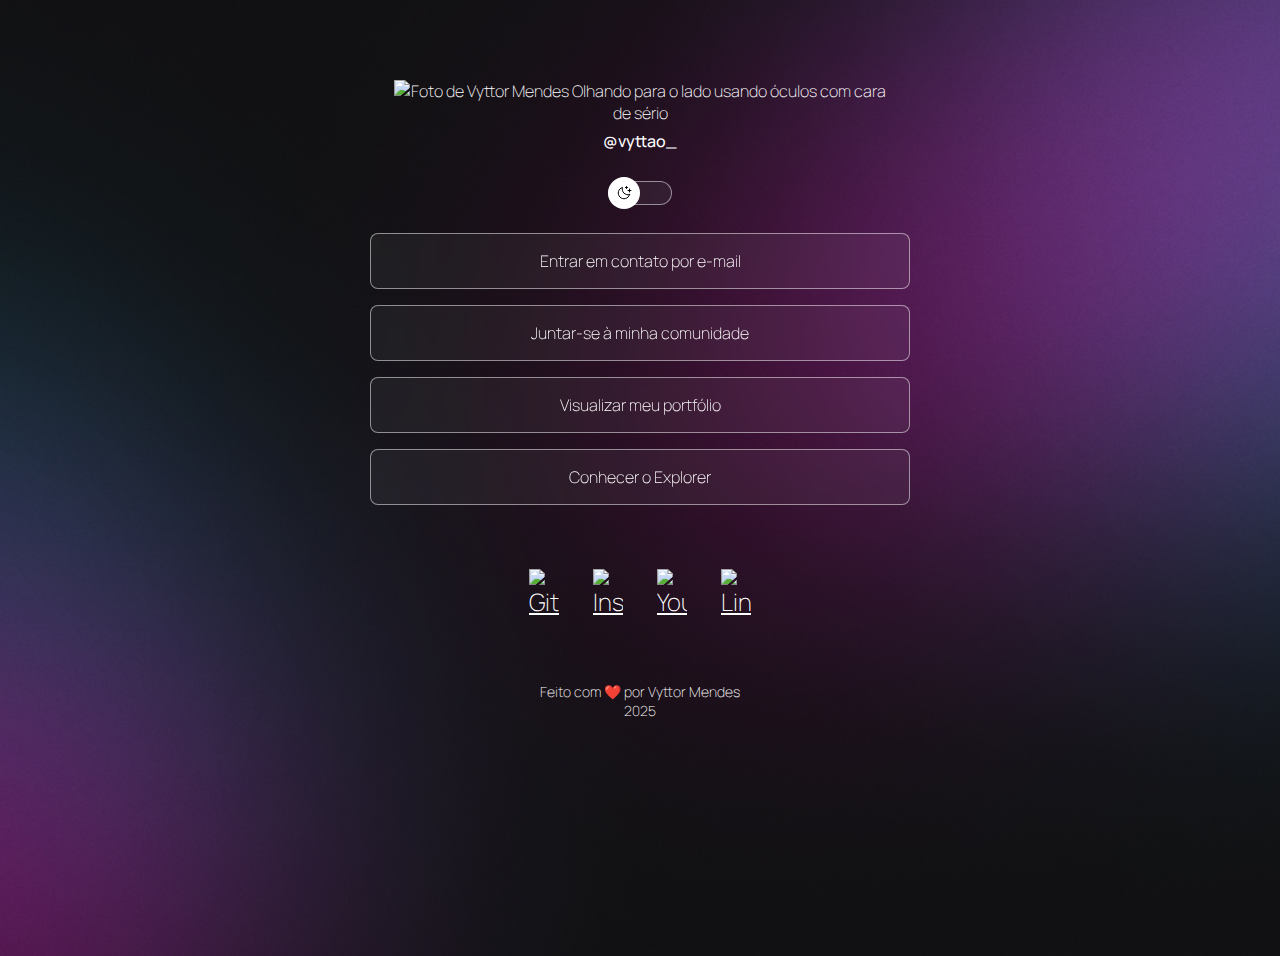
==== Index.html @ 7a214cd4 "adiconado o svg dos ícones" ====
<!DOCTYPE html>
<html lang="pt-br" > 
<head>

    <link rel="preconnect" href="https://fonts.googleapis.com">
    <link rel="preconnect" href="https://fonts.gstatic.com" crossorigin>
    <link href="https://fonts.googleapis.com/css2?family=DM+Sans:ital,opsz,wght@0,9..40,100..1000;1,9..40,100..1000&family=Manrope&display=swap" rel="stylesheet">
        <meta name="viewport" content="width=device-width, initial-scale=1.0">
    <title>DevLinks</title>
    <link rel="stylesheet" href="style.css">
</head>
<body>

 <div id="container">
    <div id="profile">
        
        <img src="assets/Foto-Vyttor.svg" alt="Foto de Vyttor Mendes Olhando para o lado usando óculos com cara de sério"> 
        <p>@vyttao_</p>
    </div>

<div id="switch" onclick="toggleMode()">
    <span></span><button></button></div>

    <ul>
        <li>
            <a target="_blank" href="mailto:vyector@gmail.com">Entrar em contato por e-mail</a>
        </li>
        <li>
            <a target="_blank" href="https://discord.gg/vNrfuRQePe">Juntar-se à minha comunidade</a>
        </li>
        <li>
            <a target="_blank" href="https://github.com/Vyttorq">Visualizar meu portfólio</a>
        </li>
        <li>
            <a target="_blank" href="https://rocketseat.com.br/explorer">Conhecer o Explorer</a>
    
        </li>
    </ul>
<div id="social-links">
    <a href="https://github.com/Vyttorq" target="_blank">
        <img src="assets/ionicons/logo-github.svg" alt="GitHub" width="30px">
    </a>
    <a href="https://www.instagram.com/vyttao_?igsh=eW91Ym1yejI0ZWZt" target="_blank">
        <img src="assets/ionicons/logo-instagram.svg" alt="Instagram" width="30px">
    </a>
    <a href="https://www.youtube.com/@vyttormendes2122" target="_blank">
        <img src="assets/ionicons/logo-youtube.svg" alt="YouTube" width="30px">
    </a>
    <a href="https://www.linkedin.com/in/vyttormendes" target="_blank">
        <img src="assets/ionicons/logo-linkedin.svg" alt="LinkedIn" width="30px">
    </a>
</div>

<footer id=final>
    <p>Feito com ❤️ por Vyttor Mendes</p>
    <p>2025</p>
</footer>
</div>

<script type="module" src="https://unpkg.com/ionicons@7.1.0/dist/ionicons/ionicons.esm.js"></script>
<script nomodule src="https://unpkg.com/ionicons@7.1.0/dist/ionicons/ionicons.js"></script>
<link rel="stylesheet" href="https://cdnjs.cloudflare.com/ajax/libs/ionicons/5.5.2/css/ionicons.min.css">
<script type="module" src="https://unpkg.com/ionicons@7.1.0/dist/ionicons/ionicons.esm.js"></script>
<script nomodule src="https://unpkg.com/ionicons@7.1.0/dist/ionicons/ionicons.js"></script>
<script type="module" src="assets/ionicons/ionicons.esm.js"></script>
<script nomodule src="assets/ionicons/ionicons.js"></script>
<script src="./script.js"></script>
</body>
</html>
---- style.css ----
* {
    margin: 0;
    padding: 0;
    box-sizing: border-box;
}

:root {
    --text-color: white;
    --bg-url: url(assets/bg-mobile.jpg) ;
    --stroke-color: rgba(255, 255, 255, 0.5);
    --surface-color: rgba(255, 255, 255, 0.05);
    --surface-color-hover: rgba(0, 0, 0, 0.02);
    --highlight-color: rgba(255, 255, 255, 0.2);
--switch-bg-url: url(assets/moon-stars.svg);

}


.light {
    --text-color: black;
    --bg-url: url(assets/bg-mobile-light.jpg) ;
    --stroke-color: rgba(0, 0, 0, 0.5);
    --surface-color: rgba(0, 0, 0, 0.05);
    --surface-color-hover: rgba(0, 0, 0, 0.02);
    --highlight-color: rgba(0, 0, 0, 0.2);
    --switch-bg-url: url(assets/sun.svg);
}
    

body {
    background: var(--bg-url);
    background-size: cover;
    background-repeat: no-repeat;
height: 100vh;
transition: background 0.2s ease-in-out, color 0.2s ease-in-out;
}

body * {
    color: var(--text-color);
    font-family: "Manrope", serif;
    font-optical-sizing: auto;
    font-weight: 100;
    font-style: normal;
  }

#container {
    width: 100%;
    max-width: 588px;
    margin:  56px auto;

padding: 0 24px;

}

ion-icon {
    font-size: 24px;
    color: white;
}


#profile {
    text-align: center;
    padding: 24px;
    

}

#profile img {
width: 112px;

}

#profile p {
    margin-top:  5px;
    

}

#profile p {
    font-weight: 500;
    font-size: 16px;
    line-height: 24px;

}


    #switch {
        position: relative;
margin: 04px auto;
        width: 64px;
    }


#switch button {
    width: 32px;
    height: 32px;
    background: white var(--switch-bg-url) no-repeat center; 
border: 0;
border-radius: 50%;
position: absolute;
top: 50%;
left: 0;
transform: translateY(-50%);
z-index: 1;
transition: left 0.2s ease-in-out, background 0.2s ease-in-out, outline 0.2s ease-in-out;

animation: slide-out 0.2s ;
}

#switch span {
display: block;   
     width: 64px;
    height: 24px;

    background: var(--surface-color);
   backdrop-filter: blur(4px);
    border: var(--stroke-color) 1px solid;
border-radius: 9999px;


}


.light #switch button {
animation: slide-in 0.2s forwards;

}

#switch button:hover {
    outline: 8px solid var(--highlight-color);
}



ul  {
list-style: none;

display: flex;

padding: 24px 0 ;
gap: 16px;
flex-direction:    column;     }
    


ul li a{
    display: flex;
    
  justify-content: center;
  align-items: center;

  padding: 16px 24px;
 
transition: background 0.2s;

 text-decoration: none;
  background: var(--surface-color);
  border-radius: 8px;
  backdrop-filter: blur(4px);
  border: 1px solid var(--stroke-color);
}   

ul li a:hover {

    background:  var(--surface-color-hover);
    border: var(--text-color) 1.5px solid;

}

#social-links {
    display: flex;
    gap: 2px    ;
    padding: 24px 0  ;
    font-size: 24px;
    justify-content: center;
}

#social-links a{

display: flex;
align-items: center;
justify-content: center;
padding: 16px ;
border-radius: 50%;
transition: background 0.2s;
}

#social-links a:hover {

background: var(--highlight-color);

}

#final {
    text-align: center;
    padding: 24px 0;
    font-size: 14px;
}

@media (min-width: 700px) {
    :root  {
        --bg-url: url(assets/bg-desktop.jpg);
    }

    .light {
        --bg-url: url(assets/bg-desktop-light.jpg);
    }
}


@keyframes slide-in {
    from {
        left: 0;
    }
    to {
        left: 50%;
    }
}

@keyframes slide-out {
    from {
        left: 50%;
    }
    to {
        left: 0;
    }
}
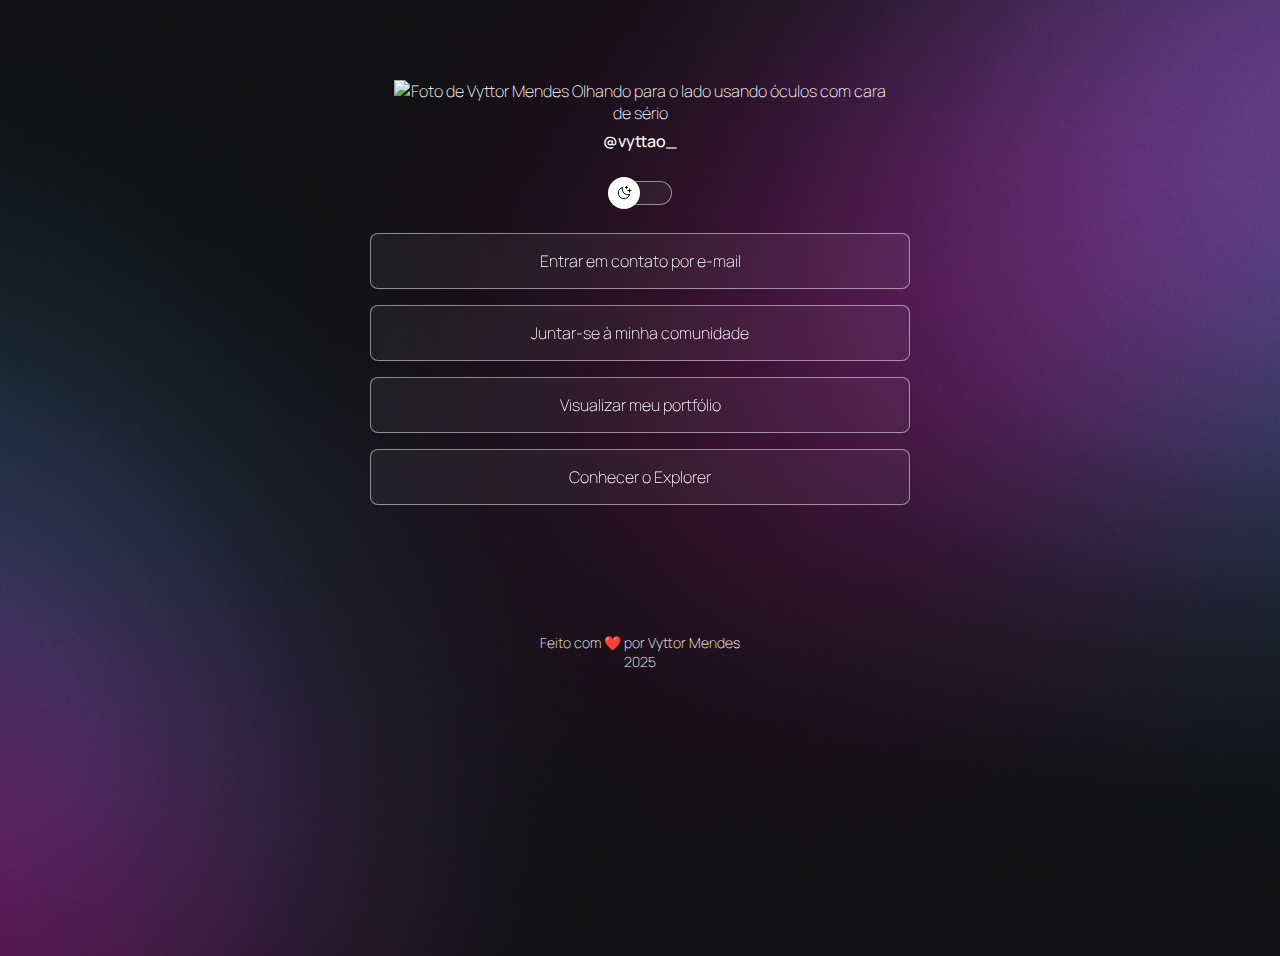
==== commit 13eb73b8: "logos" ====
--- a/Index.html
+++ b/Index.html
@@ -37,18 +37,10 @@
         </li>
     </ul>
 <div id="social-links">
-    <a href="https://github.com/Vyttorq" target="_blank">
-        <img src="assets/ionicons/logo-github.svg" alt="GitHub" width="30px">
-    </a>
-    <a href="https://www.instagram.com/vyttao_?igsh=eW91Ym1yejI0ZWZt" target="_blank">
-        <img src="assets/ionicons/logo-instagram.svg" alt="Instagram" width="30px">
-    </a>
-    <a href="https://www.youtube.com/@vyttormendes2122" target="_blank">
-        <img src="assets/ionicons/logo-youtube.svg" alt="YouTube" width="30px">
-    </a>
-    <a href="https://www.linkedin.com/in/vyttormendes" target="_blank">
-        <img src="assets/ionicons/logo-linkedin.svg" alt="LinkedIn" width="30px">
-    </a>
+    <a href="https://github.com/Vyttorq" target="_blank"> <ion-icon name="logo-github"></ion-icon> </a>
+    <a href="https://www.instagram.com/vyttao_?igsh=eW91Ym1yejI0ZWZt" target="_blank"><ion-icon name="logo-instagram"></ion-icon></a>
+    <a href="https://www.youtube.com/@vyttormendes2122" target="_blank"><ion-icon name="logo-youtube"></ion-icon></a>
+    <a href="https://www.linkedin.com/in/vyttormendes" target="_blank"><ion-icon name="logo-linkedin"></ion-icon></a>    </a>
 </div>
 
 <footer id=final>
@@ -56,14 +48,7 @@
     <p>2025</p>
 </footer>
 </div>
-
-<script type="module" src="https://unpkg.com/ionicons@7.1.0/dist/ionicons/ionicons.esm.js"></script>
-<script nomodule src="https://unpkg.com/ionicons@7.1.0/dist/ionicons/ionicons.js"></script>
-<link rel="stylesheet" href="https://cdnjs.cloudflare.com/ajax/libs/ionicons/5.5.2/css/ionicons.min.css">
-<script type="module" src="https://unpkg.com/ionicons@7.1.0/dist/ionicons/ionicons.esm.js"></script>
-<script nomodule src="https://unpkg.com/ionicons@7.1.0/dist/ionicons/ionicons.js"></script>
-<script type="module" src="assets/ionicons/ionicons.esm.js"></script>
-<script nomodule src="assets/ionicons/ionicons.js"></script>
-<script src="./script.js"></script>
-</body>
+<script type="module" src="https://cdn.jsdelivr.net/npm/ionicons@7.1.0/dist/ionicons/ionicons.esm.js"></script>
+ <script nomodule src="https://cdn.jsdelivr.net/npm/ionicons@7.1.0/dist/ionicons/ionicons.js"></script>
+  </body>
 </html>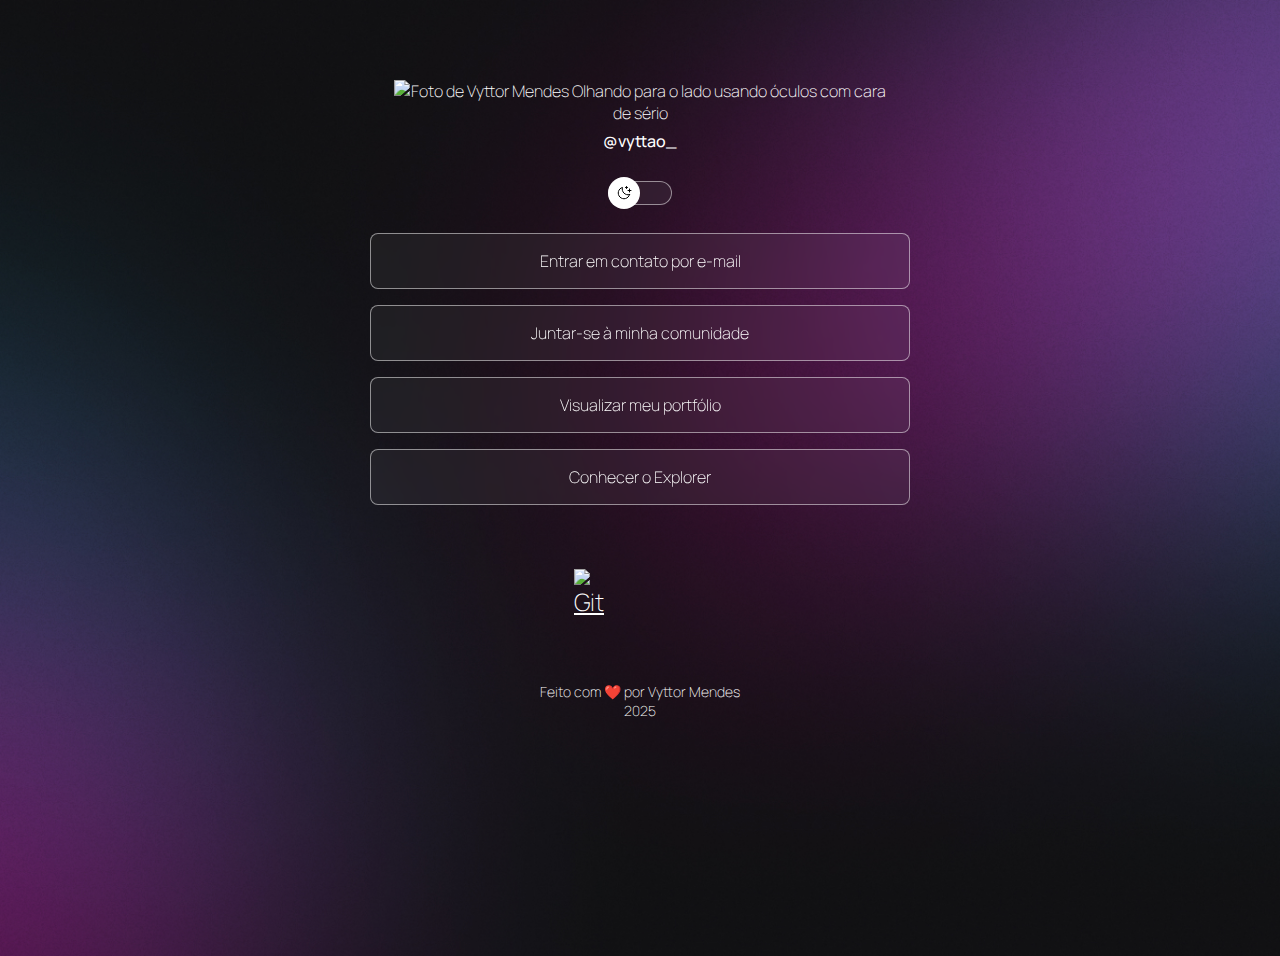
==== commit ca5c83ba: "github" ====
--- a/Index.html
+++ b/Index.html
@@ -37,8 +37,9 @@
         </li>
     </ul>
 <div id="social-links">
-    <a href="https://github.com/Vyttorq" target="_blank"> <ion-icon name="logo-github"></ion-icon> </a>
-    <a href="https://www.instagram.com/vyttao_?igsh=eW91Ym1yejI0ZWZt" target="_blank"><ion-icon name="logo-instagram"></ion-icon></a>
+    <a href="https://github.com/Vyttorq" target="_blank">
+        <img src="assets/ionicons/logo-github.svg" alt="GitHub" width="30px">
+    </a>    <a href="https://www.instagram.com/vyttao_?igsh=eW91Ym1yejI0ZWZt" target="_blank"><ion-icon name="logo-instagram"></ion-icon></a>
     <a href="https://www.youtube.com/@vyttormendes2122" target="_blank"><ion-icon name="logo-youtube"></ion-icon></a>
     <a href="https://www.linkedin.com/in/vyttormendes" target="_blank"><ion-icon name="logo-linkedin"></ion-icon></a>    </a>
 </div>
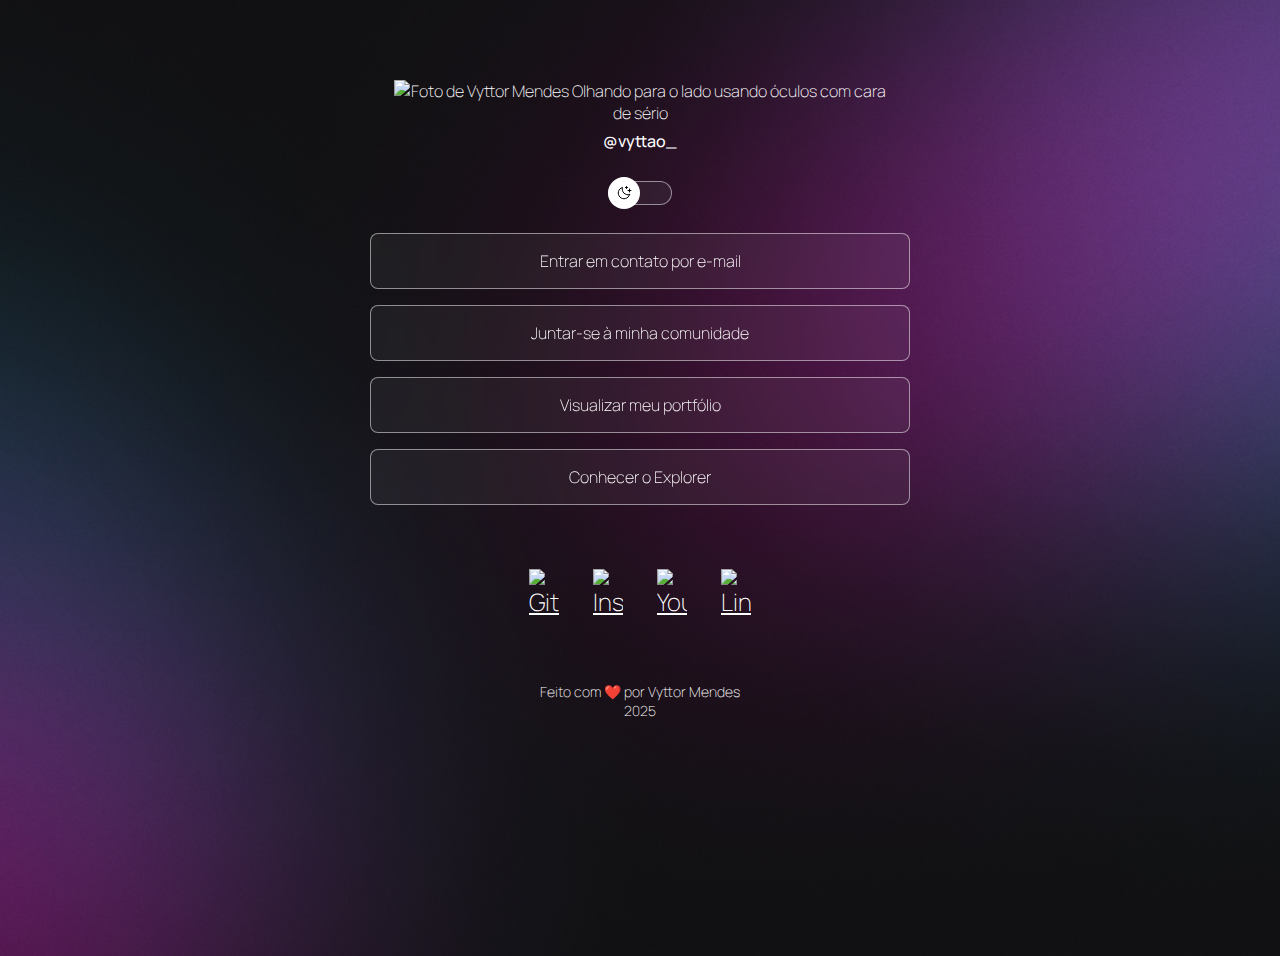
==== commit 0d51b186: "Commit arquivos locais" ====
--- a/Index.html
+++ b/Index.html
@@ -39,17 +39,21 @@
 <div id="social-links">
     <a href="https://github.com/Vyttorq" target="_blank">
         <img src="assets/ionicons/logo-github.svg" alt="GitHub" width="30px">
-    </a>    <a href="https://www.instagram.com/vyttao_?igsh=eW91Ym1yejI0ZWZt" target="_blank"><ion-icon name="logo-instagram"></ion-icon></a>
-    <a href="https://www.youtube.com/@vyttormendes2122" target="_blank"><ion-icon name="logo-youtube"></ion-icon></a>
-    <a href="https://www.linkedin.com/in/vyttormendes" target="_blank"><ion-icon name="logo-linkedin"></ion-icon></a>    </a>
-</div>
+    </a>
+    <a href="https://www.instagram.com/vyttao_?igsh=eW91Ym1yejI0ZWZt" target="_blank">
+        <img src="assets/ionicons/logo-instagram.svg" alt="Instagram" width="30px">
+    </a>
+    <a href="https://www.youtube.com/@vyttormendes2122" target="_blank">
+        <img src="assets/ionicons/logo-youtube.svg" alt="YouTube" width="30px">
+    </a>
+    <a href="https://www.linkedin.com/in/vyttormendes" target="_blank">
+        <img src="assets/ionicons/logo-linkedin.svg" alt="LinkedIn" width="30px">
+    </a></div>
 
 <footer id=final>
     <p>Feito com ❤️ por Vyttor Mendes</p>
     <p>2025</p>
 </footer>
 </div>
-<script type="module" src="https://cdn.jsdelivr.net/npm/ionicons@7.1.0/dist/ionicons/ionicons.esm.js"></script>
- <script nomodule src="https://cdn.jsdelivr.net/npm/ionicons@7.1.0/dist/ionicons/ionicons.js"></script>
   </body>
 </html>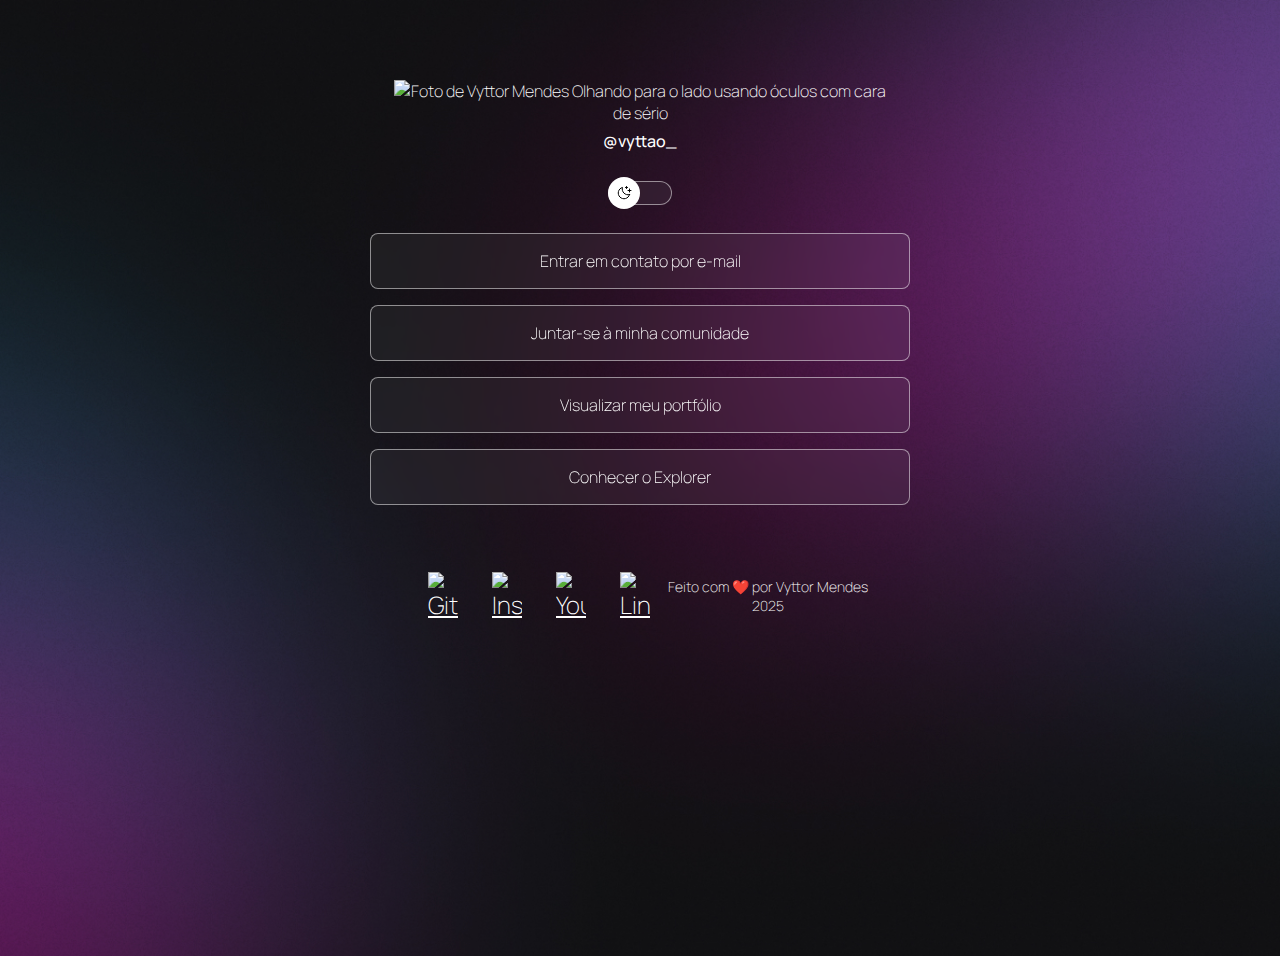
==== commit f86a5089: "alteração" ====
--- a/Index.html
+++ b/Index.html
@@ -48,8 +48,7 @@
     </a>
     <a href="https://www.linkedin.com/in/vyttormendes" target="_blank">
         <img src="assets/ionicons/logo-linkedin.svg" alt="LinkedIn" width="30px">
-    </a></div>
-
+    </a>
 <footer id=final>
     <p>Feito com ❤️ por Vyttor Mendes</p>
     <p>2025</p>
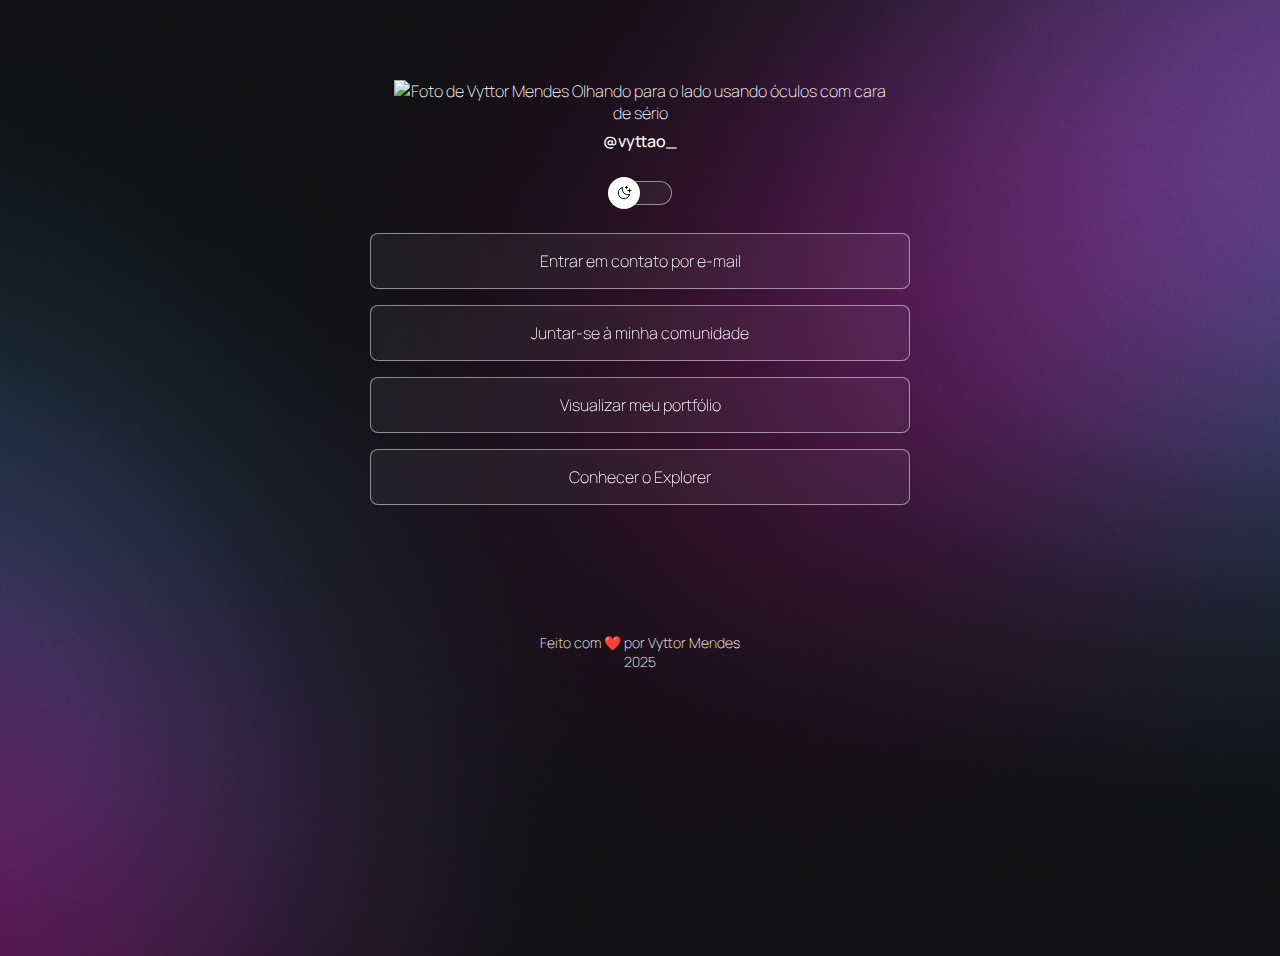
==== commit 1b03ab2b: "recarregar" ====
--- a/Index.html
+++ b/Index.html
@@ -1,58 +1,57 @@
 <!DOCTYPE html>
-<html lang="pt-br" > 
-<head>
-
-    <link rel="preconnect" href="https://fonts.googleapis.com">
-    <link rel="preconnect" href="https://fonts.gstatic.com" crossorigin>
-    <link href="https://fonts.googleapis.com/css2?family=DM+Sans:ital,opsz,wght@0,9..40,100..1000;1,9..40,100..1000&family=Manrope&display=swap" rel="stylesheet">
-        <meta name="viewport" content="width=device-width, initial-scale=1.0">
-    <title>DevLinks</title>
-    <link rel="stylesheet" href="style.css">
-</head>
-<body>
-
- <div id="container">
-    <div id="profile">
-        
-        <img src="assets/Foto-Vyttor.svg" alt="Foto de Vyttor Mendes Olhando para o lado usando óculos com cara de sério"> 
-        <p>@vyttao_</p>
-    </div>
-
-<div id="switch" onclick="toggleMode()">
-    <span></span><button></button></div>
-
-    <ul>
-        <li>
-            <a target="_blank" href="mailto:vyector@gmail.com">Entrar em contato por e-mail</a>
-        </li>
-        <li>
-            <a target="_blank" href="https://discord.gg/vNrfuRQePe">Juntar-se à minha comunidade</a>
-        </li>
-        <li>
-            <a target="_blank" href="https://github.com/Vyttorq">Visualizar meu portfólio</a>
-        </li>
-        <li>
-            <a target="_blank" href="https://rocketseat.com.br/explorer">Conhecer o Explorer</a>
-    
-        </li>
-    </ul>
-<div id="social-links">
-    <a href="https://github.com/Vyttorq" target="_blank">
-        <img src="assets/ionicons/logo-github.svg" alt="GitHub" width="30px">
-    </a>
-    <a href="https://www.instagram.com/vyttao_?igsh=eW91Ym1yejI0ZWZt" target="_blank">
-        <img src="assets/ionicons/logo-instagram.svg" alt="Instagram" width="30px">
-    </a>
-    <a href="https://www.youtube.com/@vyttormendes2122" target="_blank">
-        <img src="assets/ionicons/logo-youtube.svg" alt="YouTube" width="30px">
-    </a>
-    <a href="https://www.linkedin.com/in/vyttormendes" target="_blank">
-        <img src="assets/ionicons/logo-linkedin.svg" alt="LinkedIn" width="30px">
-    </a>
-<footer id=final>
-    <p>Feito com ❤️ por Vyttor Mendes</p>
-    <p>2025</p>
-</footer>
-</div>
-  </body>
-</html>+ <html lang="pt-br" > 
+ <head>
+ 
+     <link rel="preconnect" href="https://fonts.googleapis.com">
+     <link rel="preconnect" href="https://fonts.gstatic.com" crossorigin>
+     <link href="https://fonts.googleapis.com/css2?family=DM+Sans:ital,opsz,wght@0,9..40,100..1000;1,9..40,100..1000&family=Manrope&display=swap" rel="stylesheet">
+         <meta name="viewport" content="width=device-width, initial-scale=1.0">
+     <title>DevLinks</title>
+     <link rel="stylesheet" href="style.css">
+ </head>
+ <body>
+ 
+  <div id="container">
+     <div id="profile">
+ 
+         <img src="assets/Foto-Vyttor.svg" alt="Foto de Vyttor Mendes Olhando para o lado usando óculos com cara de sério"> 
+         <p>@vyttao_</p>
+     </div>
+ 
+ <div id="switch" onclick="toggleMode()">
+     <span></span><button></button></div>
+ 
+     <ul>
+         <li>
+             <a target="_blank" href="mailto:vyector@gmail.com">Entrar em contato por e-mail</a>
+         </li>
+         <li>
+             <a target="_blank" href="https://discord.gg/vNrfuRQePe">Juntar-se à minha comunidade</a>
+         </li>
+         <li>
+             <a target="_blank" href="https://github.com/Vyttorq">Visualizar meu portfólio</a>
+         </li>
+         <li>
+             <a target="_blank" href="https://rocketseat.com.br/explorer">Conhecer o Explorer</a>
+ 
+         </li>
+     </ul>
+ <div id="social-links">
+     <a href="https://github.com/Vyttorq" target="_blank"> <ion-icon name="logo-github"></ion-icon> </a>
+     <a href="https://www.instagram.com/vyttao_?igsh=eW91Ym1yejI0ZWZt" target="_blank"><ion-icon name="logo-instagram"></ion-icon></a>
+     <a href="https://www.youtube.com/@vyttormendes2122" target="_blank"><ion-icon name="logo-youtube"></ion-icon></a>
+     <a href="https://www.linkedin.com/in/vyttormendes" target="_blank"><ion-icon name="logo-linkedin"></ion-icon></a>
+ 
+ </div>
+ 
+ <footer id=final>
+     <p>Feito com ❤️ por Vyttor Mendes</p>
+     <p>2025</p>
+ </footer>
+ </div>
+ 
+ <script type="module" src="https://unpkg.com/ionicons@7.1.0/dist/ionicons/ionicons.esm.js"></script>
+ <script nomodule src="https://unpkg.com/ionicons@7.1.0/dist/ionicons/ionicons.js"></script>
+ 
+ <script src="./script.js"></script>
+ </body>--- a/style.css
+++ b/style.css
@@ -12,6 +12,7 @@
     --surface-color-hover: rgba(0, 0, 0, 0.02);
     --highlight-color: rgba(255, 255, 255, 0.2);
 --switch-bg-url: url(assets/moon-stars.svg);
+animation: slide-in 0.2s forwards;
 
 }
 
@@ -25,7 +26,7 @@
     --highlight-color: rgba(0, 0, 0, 0.2);
     --switch-bg-url: url(assets/sun.svg);
 }
-    
+
 
 body {
     background: var(--bg-url);
@@ -52,16 +53,10 @@
 
 }
 
-ion-icon {
-    font-size: 24px;
-    color: white;
-}
-
-
 #profile {
     text-align: center;
     padding: 24px;
-    
+
 
 }
 
@@ -72,7 +67,7 @@
 
 #profile p {
     margin-top:  5px;
-    
+
 
 }
 
@@ -140,17 +135,17 @@
 padding: 24px 0 ;
 gap: 16px;
 flex-direction:    column;     }
-    
+
 
 
 ul li a{
     display: flex;
-    
+
   justify-content: center;
   align-items: center;
 
   padding: 16px 24px;
- 
+
 transition: background 0.2s;
 
  text-decoration: none;
@@ -224,22 +219,4 @@
     to {
         left: 0;
     }
-}
-
-
-
-
-
-
-
-
-
-
-
-
-
-
-
-
-
-
+}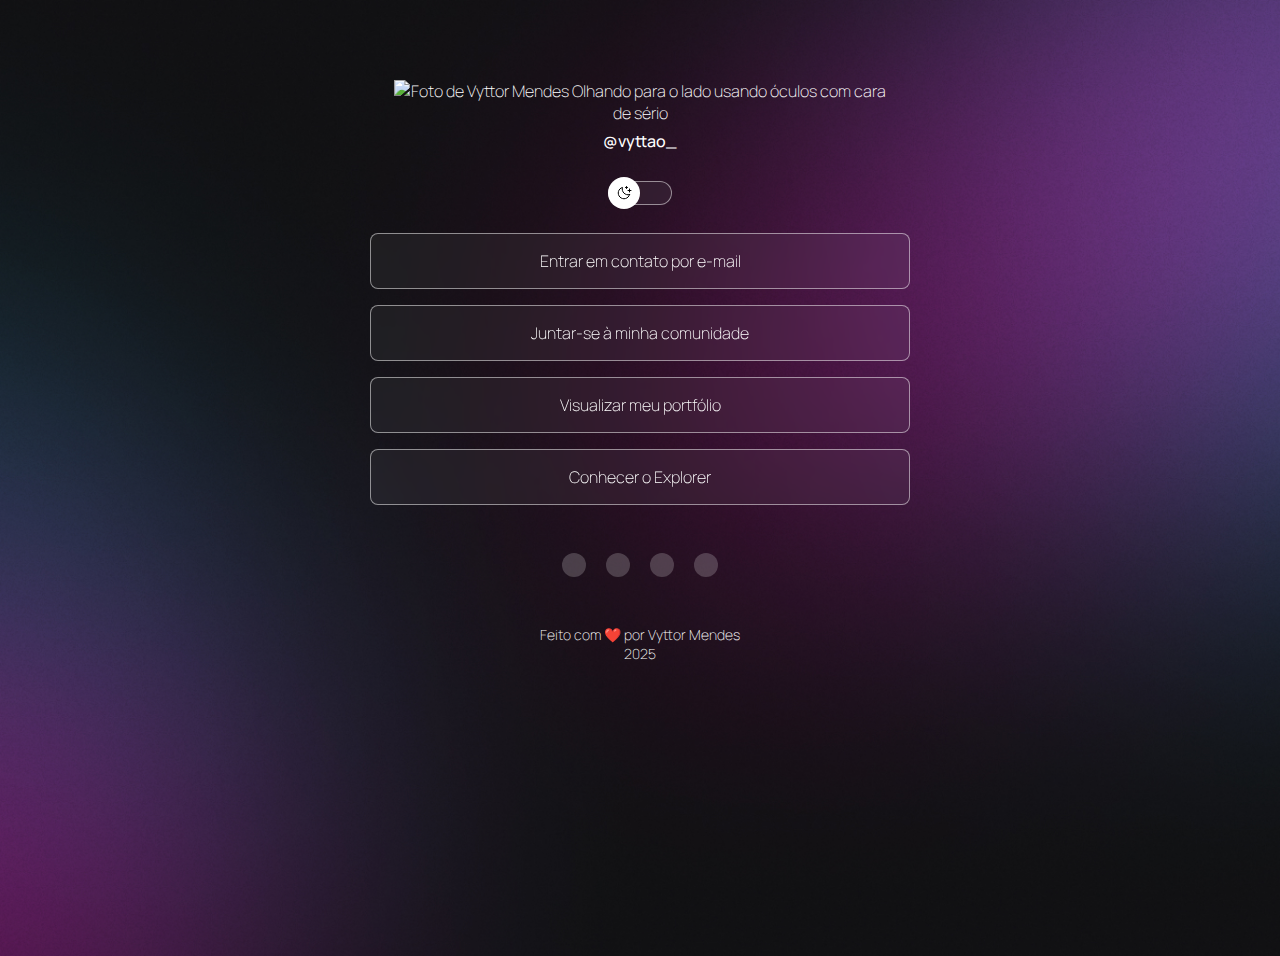
==== commit aaa5b860: "icones consertados" ====
--- a/Index.html
+++ b/Index.html
@@ -50,8 +50,7 @@
  </footer>
  </div>
  
- <script type="module" src="https://unpkg.com/ionicons@7.1.0/dist/ionicons/ionicons.esm.js"></script>
- <script nomodule src="https://unpkg.com/ionicons@7.1.0/dist/ionicons/ionicons.js"></script>
- 
+ <script type="module" src="https://cdn.jsdelivr.net/npm/ionicons@7.1.0/dist/ionicons/ionicons.esm.js"></script>
+ <script nomodule src="https://cdn.jsdelivr.net/npm/ionicons@7.1.0/dist/ionicons/ionicons.js"></script> 
  <script src="./script.js"></script>
  </body>--- a/style.css
+++ b/style.css
@@ -164,28 +164,30 @@
 
 #social-links {
     display: flex;
-    gap: 2px    ;
-    padding: 24px 0  ;
-    font-size: 24px;
+    justify-content: center; /* Centraliza os ícones */
+    align-items: center; /* Alinha verticalmente */
+    gap: 20px; /* Espaçamento entre os ícones */
+    padding: 24px 0;
+}
+
+#social-links a {
+    display: flex;
+    align-items: center;
     justify-content: center;
-}
-
-#social-links a{
-
-display: flex;
-align-items: center;
-justify-content: center;
-padding: 16px ;
-border-radius: 50%;
-transition: background 0.2s;
+    padding: 12px;
+    border-radius: 50%;
+    background: var(--highlight-color);
+    transition: background 0.2s;
 }
 
 #social-links a:hover {
-
-background: var(--highlight-color);
-
-}
-
+    background: var(--highlight-color);
+}
+
+#social-links a ion-icon {
+    font-size: 40px; /* Tamanho maior para os ícones */
+    color: var(--text-color); /* Cor dos ícones (branco no escuro e preto no claro) */
+}
 #final {
     text-align: center;
     padding: 24px 0;
